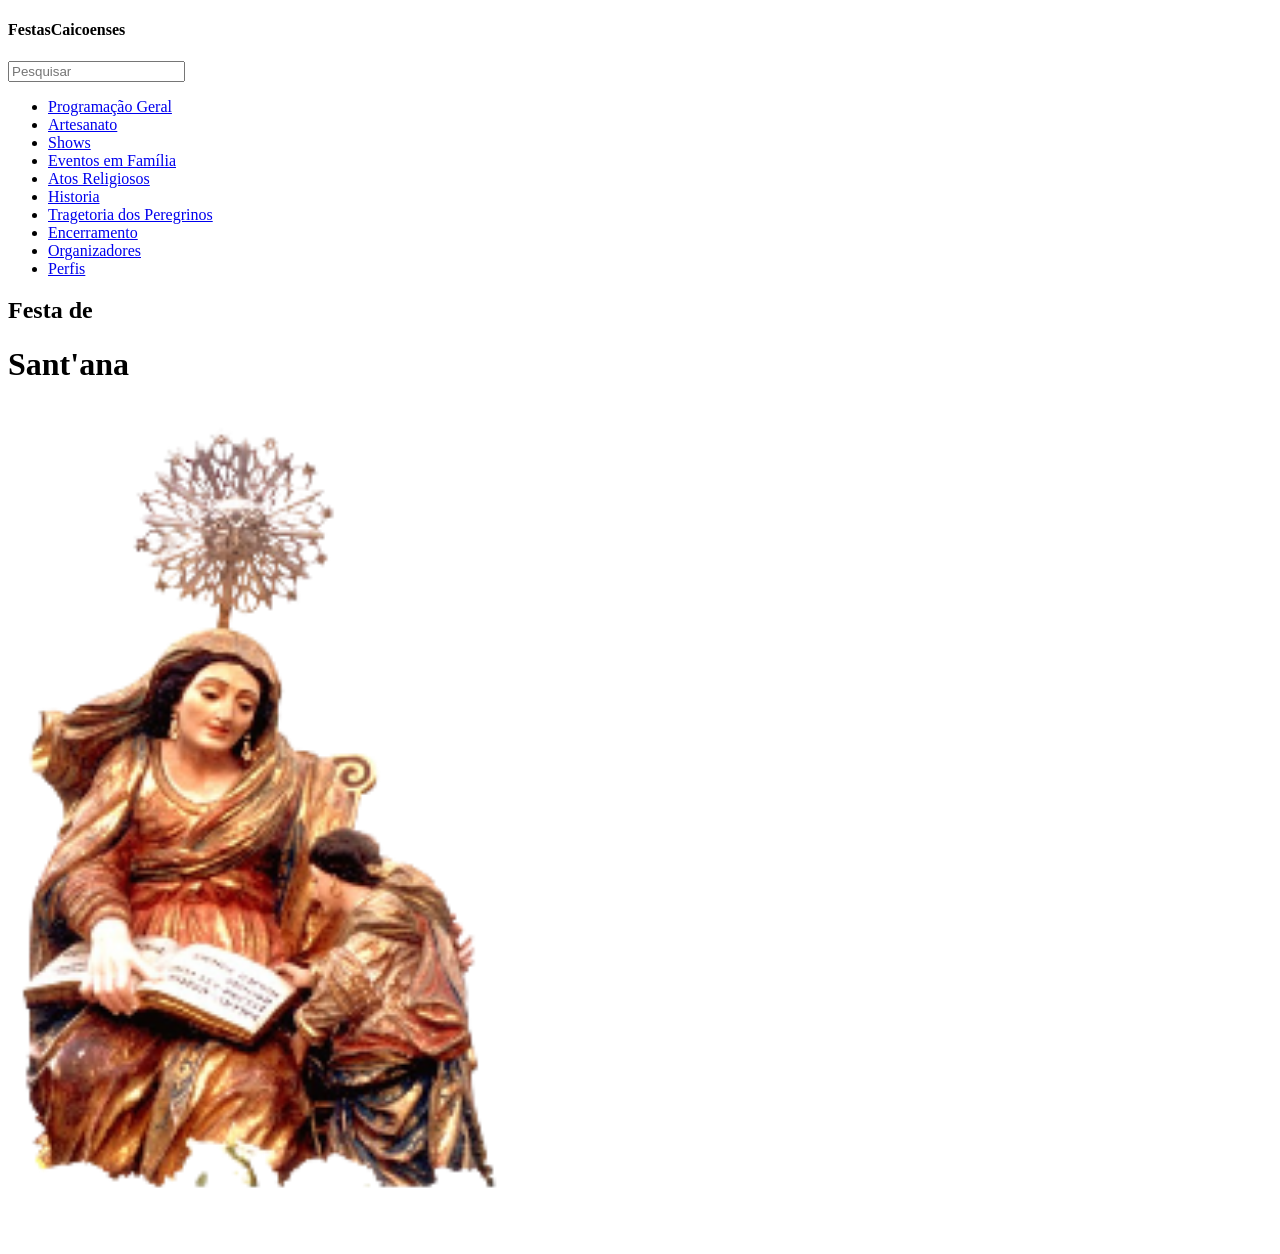
==== festa_de_santana/index.html @ 4631877a "parte 2 do projeto de autoria web" ====
<!DOCTYPE html>
<html lang="pt-br">
<head>
    <meta charset="UTF-8">
    <meta http-equiv="X-UA-Compatible" content="IE=edge">
    <meta name="viewport" content="width=device-width, initial-scale=1.0">
    <title>Pagina Inicial</title>
</head>
<body>
    <header>

        <h4> FestasCaicoenses</h4>

       <form role="search" aria-label="formulario_pesquisa" id="barra_pesquisa">
       <label for="input_search"></label>
       <input type="search" id="input_search" name="q" placeholder="Pesquisar" aria-label="campo_pesquisa">
       </form>

       <nav aria-label="Navegaçao">
        <ul>
            <li><a href="programacao.html">Programação Geral</a></li>
            <li><a href="artesanato.html">Artesanato</a></li>
            <li><a href="shows.html">Shows</a></li>
            <li><a href="familia.html">Eventos em Família</a></li>
            <li><a href="atos.html">Atos Religiosos</a></li>
            <li><a href="historia.html">Historia</a></li>
            <li><a href="peregrinos.html">Tragetoria dos Peregrinos</a></li>
            <li><a href="encerramento.html">Encerramento</a></li>
            <li><a href="organizadores.html">Organizadores</a></li>
            <li><a href="perfis.html">Perfis</a></li>
        </ul>
    </nav>
    
    </header>
    <main>
        <h2>Festa de </h2>
        <h1>Sant'ana</h1>
        <p id="resultados"></p>
        <img src="imagens/download.png" alt="imagem de santana" width="500px">
    </main>

    <script>
        document.addEventListener("DOMContentLoaded", function(){
        const searchForm = document.getElementById("barra_pesquisa");
        const searchInput = document.getElementById("input_search");
        const searchResultados = document.getElementById("resultados");
      
        searchForm.addEventListener("submit", function(event) {
            event.preventDefault();
            const searchTerm = searchInput.value.trim().toLowerCase().normalize("NFD").replace(/[\u0300-\u036f]/g, "");
            const searchMap = {
                "programacao geral": "programacao.html",
                "artesanato": "artesanato.html",
                "shows": "shows.html",
                "eventos em familia": "familia.html",
                "atos religiosos": "atos.html",
                "historia": "historia.html",
                "trajetoria dos peregrinos": "peregrinos.html",
                "encerramento": "encerramento.html",
                "organizadores": "organizadores.html",
                "perfis": "perfis.html"
            };
            if (searchMap[searchTerm]) {
                window.location.href = searchMap[searchTerm];
            }
            else if (searchTerm) {searchResultados.textContent = `Nenhum resultado de "${searchInput.value.trim()}"`;
            }

            else {
                searchResultados.textContent = 'Digite algo para pesquisar';
            } 
        });
     });
       </script>
</body>
</html>
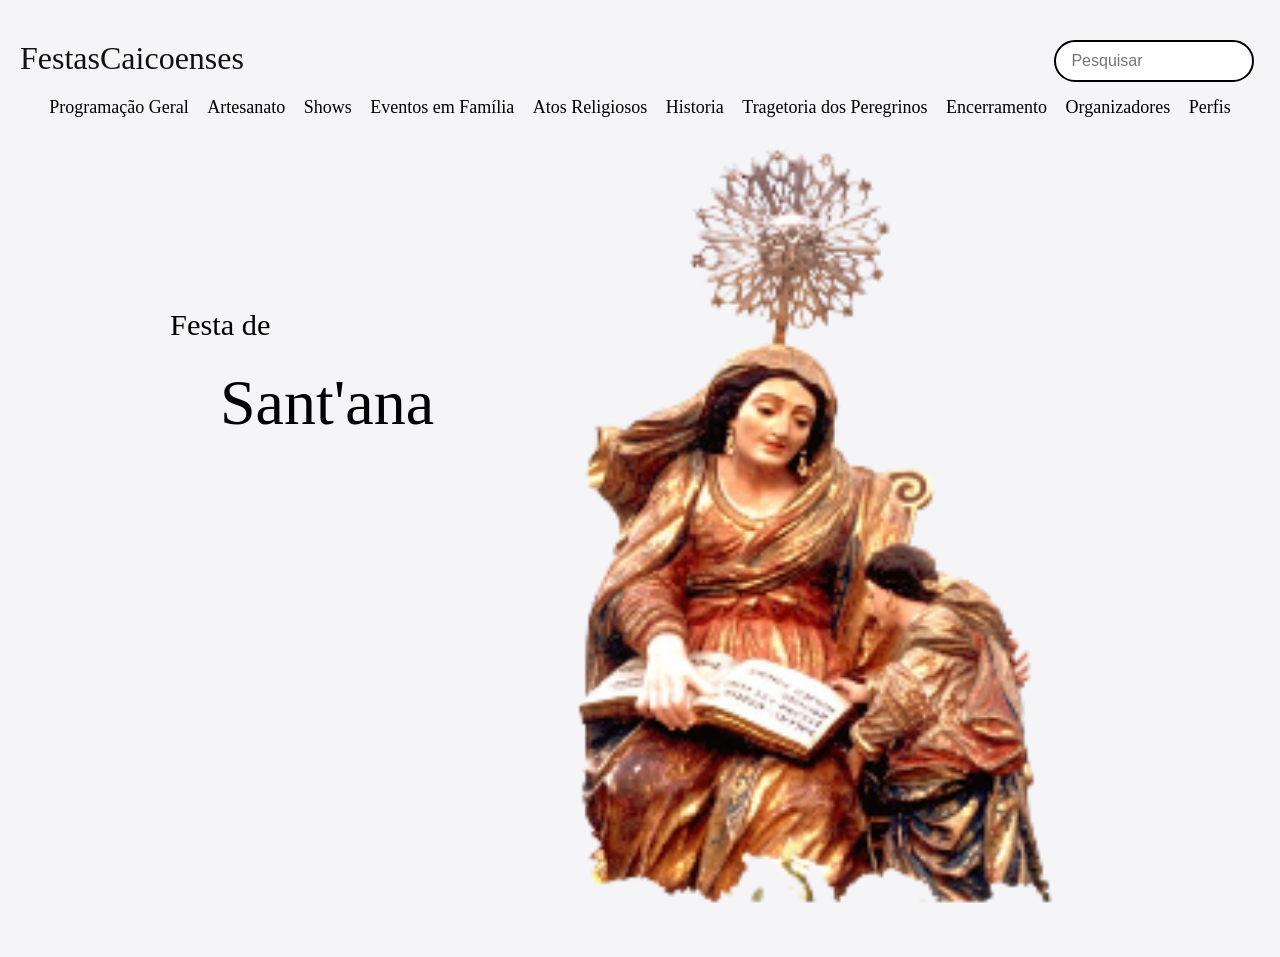
==== commit 706af0a1: "parte 3 do projeto de autoria web" ====
--- a/festa_de_santana/index.html
+++ b/festa_de_santana/index.html
@@ -5,11 +5,12 @@
     <meta http-equiv="X-UA-Compatible" content="IE=edge">
     <meta name="viewport" content="width=device-width, initial-scale=1.0">
     <title>Pagina Inicial</title>
+    <link rel="stylesheet" href="estilo.css">
 </head>
 <body>
     <header>
 
-        <h4> FestasCaicoenses</h4>
+        <h4>FestasCaicoenses</h4>
 
        <form role="search" aria-label="formulario_pesquisa" id="barra_pesquisa">
        <label for="input_search"></label>
@@ -17,7 +18,7 @@
        </form>
 
        <nav aria-label="Navegaçao">
-        <ul>
+        <ul class="menu">
             <li><a href="programacao.html">Programação Geral</a></li>
             <li><a href="artesanato.html">Artesanato</a></li>
             <li><a href="shows.html">Shows</a></li>
@@ -33,10 +34,10 @@
     
     </header>
     <main>
-        <h2>Festa de </h2>
-        <h1>Sant'ana</h1>
+        <h2 id="festa_de">Festa de </h2>
+        <h1 id="santana">Sant'ana</h1>
         <p id="resultados"></p>
-        <img src="imagens/download.png" alt="imagem de santana" width="500px">
+        <img src="imagens/download.png" alt="imagem de santana" width="500px" id="imagem_principal">
     </main>
 
     <script>
@@ -71,6 +72,10 @@
             } 
         });
      });
+        const toggleButton = document.querySelector('.menu-toggle');
+        const menu = document.querySelector('.menu')
+        toggleButton.addEventListener('click', () => {menu.classlist.toggle('show');
+        });
        </script>
 </body>
 </html> 
--- a/festa_de_santana/estilo.css
+++ b/festa_de_santana/estilo.css
@@ -0,0 +1,125 @@
+* {
+  margin: 0;
+  padding: 0;
+  box-sizing: border-box;
+}
+
+body {
+  font-family: 'Times New Roman', Times, serif;
+  background-color: #f5f5f8;
+  color: #111;
+  padding: 40px 20px;
+}
+
+header {
+  margin-bottom: 40px;
+}
+
+header h4 {
+  font-size: 2rem;
+  margin-bottom: 10px;
+  font-weight: normal;
+}
+
+#barra_pesquisa {
+  position: absolute;
+  top: 40px;
+  right: 2%;
+  margin: 10 px 20px 0 0;
+  display: flex;
+  justify-content: center;
+
+}
+
+#input_search {
+  padding: 10px 15px;
+  font-size: 1rem;
+  border: 2px solid #000;
+  border-radius: 25px;
+  width: 200px;
+}
+
+
+nav ul{
+    padding: 0;
+    margin: 20px;
+    display: flex;
+    justify-content: space-around;
+    text-decoration: none;
+    list-style: none;
+}
+
+li a{
+    font-size: 18px;
+    color: black;
+    text-decoration: none;
+}
+
+
+nav a:hover {
+  color: #100058;
+}
+
+#festa_de{
+    padding: 150px;
+    font-size: 1.9em;
+    font-family: 'Times New Roman';
+    color: black;
+    margin-bottom: -100px;
+    margin-top: 0;
+    font-weight: normal;
+}
+#santana{
+   font-size: 4em;
+   color: black;
+   margin-top: 0;
+   margin-bottom: 0;
+   font-weight: 500;
+   line-height: 0.3;
+   padding: 0 200px;
+}
+
+@media (max-width: 600px) {
+  nav ul {
+    flex-direction: column;
+    align-items: center;
+  }
+
+  #input_search {
+    width: 100%;
+    max-width: 300px;
+  }
+
+  main h1 {
+    font-size: 2rem;
+  }
+}
+
+#imagem_principal{
+    display: block;
+    height: auto;
+    position: absolute;
+    top: 100px;
+    right: 13%;
+    margin: 20px 50px ;
+    display: flex;
+    justify-content: center;
+}
+article > ul{
+    text-decoration:none ;
+    list-style: none;
+}
+
+aside a{
+    text-decoration: none;
+    list-style: none;
+    color: black;
+}
+h3{
+    font-weight: 450;
+    font-style: normal;
+}
+.menu_perfil {
+  display: flex;
+  flex-direction: column;
+}
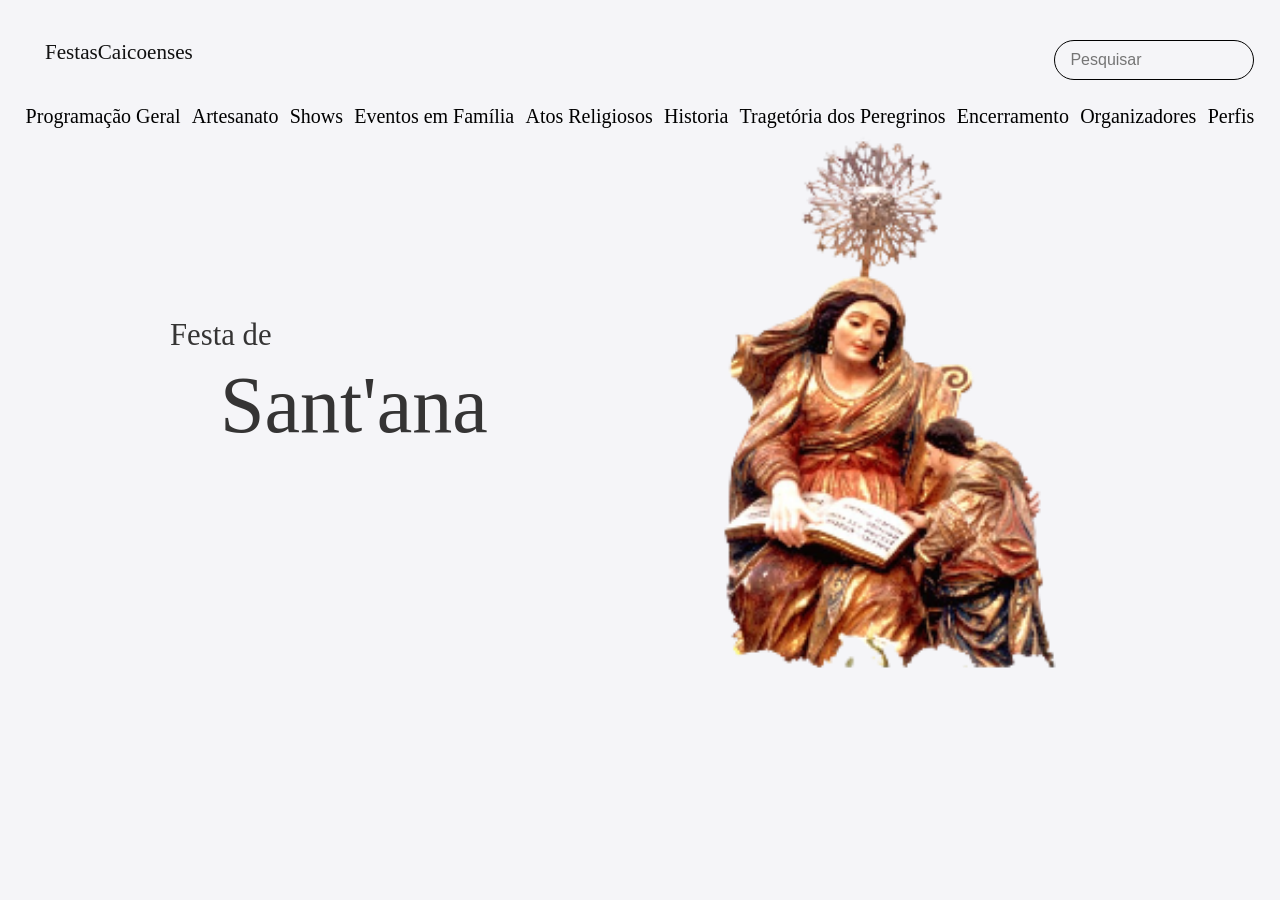
==== commit dbd9605c: "parte 4 do projeto" ====
--- a/festa_de_santana/index.html
+++ b/festa_de_santana/index.html
@@ -5,7 +5,7 @@
     <meta http-equiv="X-UA-Compatible" content="IE=edge">
     <meta name="viewport" content="width=device-width, initial-scale=1.0">
     <title>Pagina Inicial</title>
-    <link rel="stylesheet" href="estilo.css">
+    <link rel="stylesheet" href="css/estilo.css">
 </head>
 <body>
     <header>
@@ -25,7 +25,7 @@
             <li><a href="familia.html">Eventos em Família</a></li>
             <li><a href="atos.html">Atos Religiosos</a></li>
             <li><a href="historia.html">Historia</a></li>
-            <li><a href="peregrinos.html">Tragetoria dos Peregrinos</a></li>
+            <li><a href="peregrinos.html">Tragetória dos Peregrinos</a></li>
             <li><a href="encerramento.html">Encerramento</a></li>
             <li><a href="organizadores.html">Organizadores</a></li>
             <li><a href="perfis.html">Perfis</a></li>
@@ -37,45 +37,9 @@
         <h2 id="festa_de">Festa de </h2>
         <h1 id="santana">Sant'ana</h1>
         <p id="resultados"></p>
-        <img src="imagens/download.png" alt="imagem de santana" width="500px" id="imagem_principal">
+        <img src="imagens/download.png" alt="imagem de santana" width="350px" id="imagem_principal">
     </main>
 
-    <script>
-        document.addEventListener("DOMContentLoaded", function(){
-        const searchForm = document.getElementById("barra_pesquisa");
-        const searchInput = document.getElementById("input_search");
-        const searchResultados = document.getElementById("resultados");
-      
-        searchForm.addEventListener("submit", function(event) {
-            event.preventDefault();
-            const searchTerm = searchInput.value.trim().toLowerCase().normalize("NFD").replace(/[\u0300-\u036f]/g, "");
-            const searchMap = {
-                "programacao geral": "programacao.html",
-                "artesanato": "artesanato.html",
-                "shows": "shows.html",
-                "eventos em familia": "familia.html",
-                "atos religiosos": "atos.html",
-                "historia": "historia.html",
-                "trajetoria dos peregrinos": "peregrinos.html",
-                "encerramento": "encerramento.html",
-                "organizadores": "organizadores.html",
-                "perfis": "perfis.html"
-            };
-            if (searchMap[searchTerm]) {
-                window.location.href = searchMap[searchTerm];
-            }
-            else if (searchTerm) {searchResultados.textContent = `Nenhum resultado de "${searchInput.value.trim()}"`;
-            }
-
-            else {
-                searchResultados.textContent = 'Digite algo para pesquisar';
-            } 
-        });
-     });
-        const toggleButton = document.querySelector('.menu-toggle');
-        const menu = document.querySelector('.menu')
-        toggleButton.addEventListener('click', () => {menu.classlist.toggle('show');
-        });
-       </script>
+<script src="js/script.js"></script>
 </body>
 </html> 
--- a/festa_de_santana/css/estilo.css
+++ b/festa_de_santana/css/estilo.css
@@ -0,0 +1,138 @@
+* {
+  margin: 0;
+  padding: 0;
+  box-sizing: border-box;
+}
+
+body {
+  font-family: 'Times New Roman', Times, serif;
+  background-color: #f5f5f8;
+  color: #111;
+  padding: 40px 20px;
+
+}
+
+header {
+  margin-bottom: 40px;
+
+}
+
+header h4 {
+  font-size: 1.32rem;
+  margin-bottom: 40px;
+  font-weight: normal;
+  margin-left: 25px;
+}
+
+#barra_pesquisa {
+  position: absolute;
+  top: 40px;
+  right: 2%;
+  margin: 10 px 20px 0 0;
+  display: flex;
+  justify-content: center;
+
+}
+
+#input_search {
+  padding: 10px 15px;
+  font-size: 1rem;
+  border: 1px solid #000;
+  border-radius: 25px;
+  width: 200px;
+  background-color: #f5f5f8;
+}
+
+
+nav ul{
+    padding: 0;
+    margin-top: 20px;
+    display: flex;
+    justify-content: space-around;
+    text-decoration: none;
+    list-style: none;
+    margin-left: 0;
+    margin-right: 0;
+  }  
+
+li a{
+    font-size: 20px;
+    color: black;
+    text-decoration: none;
+}
+
+nav a:hover {
+  color: #1e1164;
+}
+
+#festa_de{
+    padding: 150px;
+    font-size: 1.92em;
+    font-family: 'Times New Roman';
+    color: rgb(53, 52, 52);
+    margin-bottom: -110px;
+    margin-top: 0;
+    font-weight: normal;
+}
+#santana{
+   font-size: 5rem;
+   font-weight: normal;
+   color: rgb(53, 52, 52);
+   margin-top: 0;
+   margin-bottom: 0;
+   line-height: 0.3;
+   padding: 0 200px;
+   font-family: 'Times New Roman', Times, serif;
+}
+
+@media (max-width: 600px) {
+  nav ul {
+    flex-direction: column;
+    align-items: center;
+  }
+
+  #input_search {
+    width: 100%;
+    max-width: 300px;
+  }
+
+  main h1 {
+    font-size: 2rem;
+  }
+}
+
+#imagem_principal{
+    display: block;
+    height: auto;
+    position: absolute;
+    top: 100px;
+    right: 13%;
+    margin: 20px 50px ;
+    display: flex;
+    justify-content: center;
+
+}
+article > ul{
+    text-decoration:none ;
+    list-style: none;
+    font-size: 22px;
+    padding: 5px;
+}
+
+aside a{
+    text-decoration: none;
+    list-style: none;
+    color: black;
+}
+h3{
+    font-weight: 450;
+    font-style: normal;
+}
+.menu_perfil {
+  display: flex;
+  flex-direction: column;
+}
+
+h1 {
+  margin-bottom: 30px;
+}
